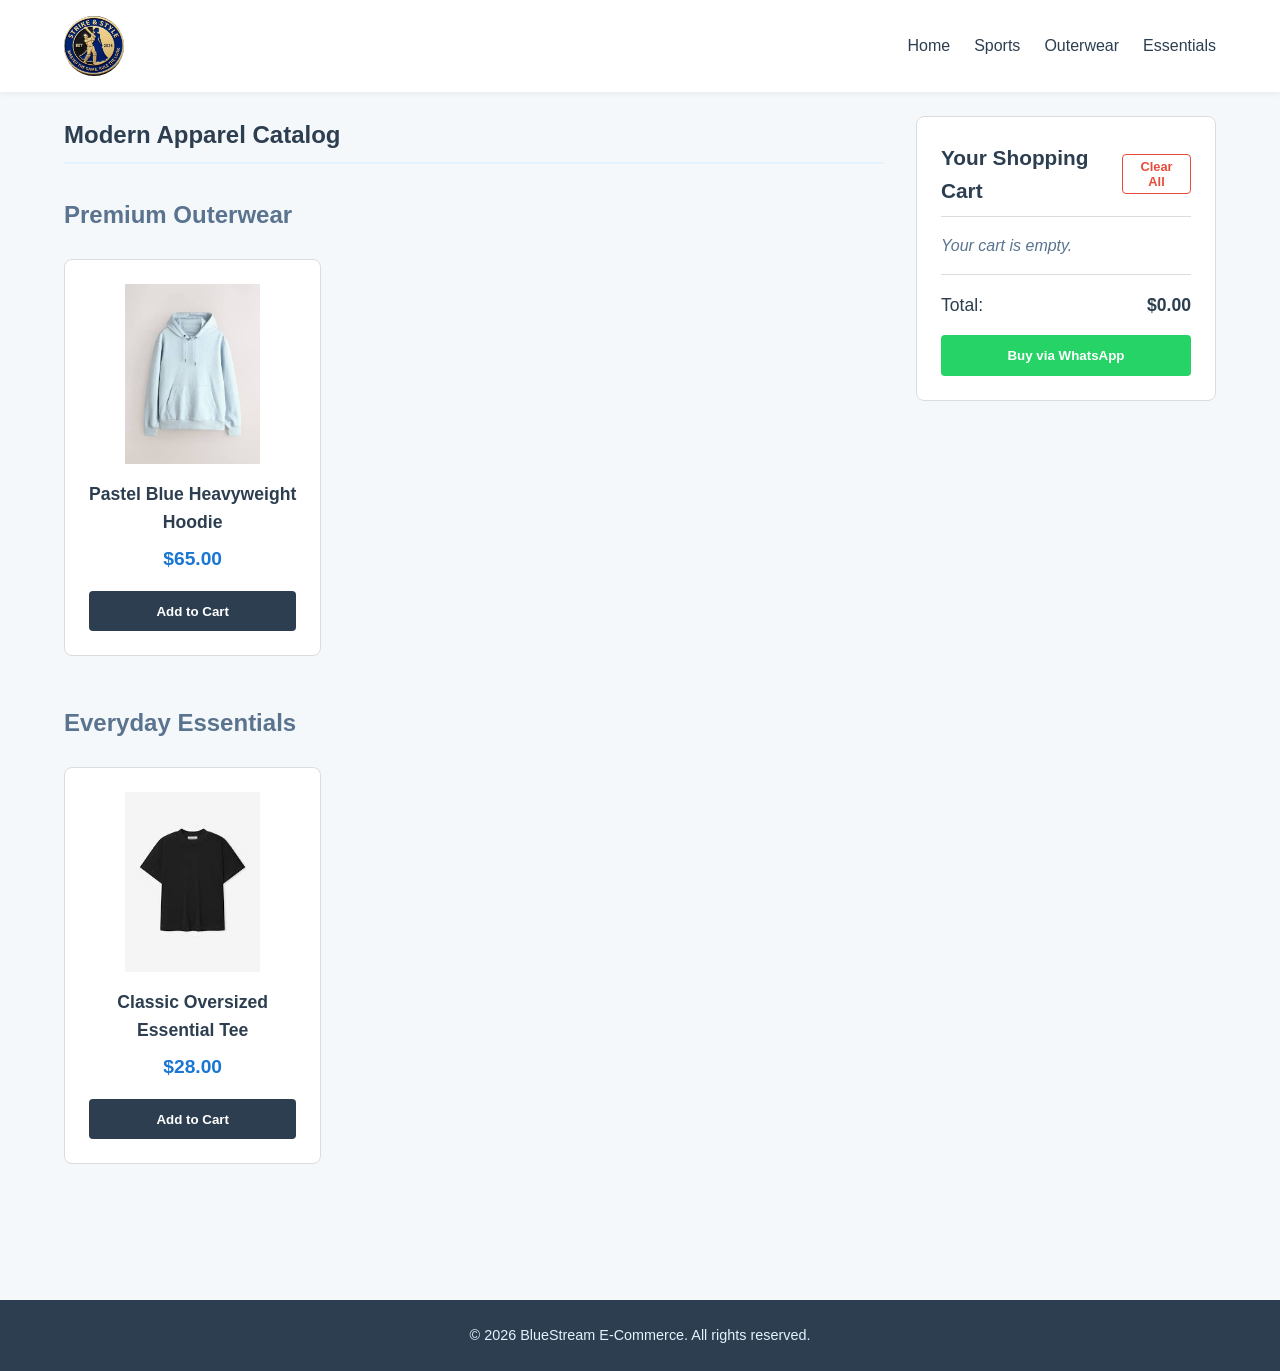
==== clothes.html @ e360ce25 "pushed pages" ====
<!DOCTYPE html>
<html lang="en">
<head>
    <meta charset="UTF-8">
    <meta name="viewport" content="width=device-width, initial-scale=1.0">
    <link rel="icon" type="image/png" href="Final_logo.jpg">
    <title>Strike & Style | Modern Apparel</title>
    <meta name="description" content="Discover premium streetwear, minimalist clothing lines, and modern everyday essentials.">
    
    <meta property="og:type" content="website">
    <meta property="og:url" content="https://yourdomain.com/clothes.html">
    <meta property="og:title" content="BlueStream | Modern Streetwear & Apparel">
    <meta property="og:description" content="Upgrade your wardrobe with clean, minimalist aesthetics. Instant checkout via WhatsApp.">
    <meta property="og:image" content="https://yourdomain.com/images/og-clothes-banner.jpg">

    <link rel="stylesheet" href="style.css">
</head>
<body>

    <header class="main-header">
        <nav class="nav-container">
            <div class="logo">
                <a href="index.html">
                    <img src="Final_logo.jpg" alt="BlueStream Logo">
                </a>
            </div>
            <ul class="nav-links">
                <li><a href="index.html">Home</a></li>
                <li><a href="sports.html">Sports</a></li>
                <li><a href="#outerwear">Outerwear</a></li>
                <li><a href="#essentials">Essentials</a></li>
            </ul>
        </nav>
    </header>

    <main class="catalog-layout">
        <aside class="cart-sidebar" id="cart-component">
    <div class="cart-header-row">
        <h2>Your Shopping Cart</h2>
        <!-- Clear Cart Button Added -->
        <button id="clear-cart-btn" class="btn-clear-all" title="Clear entire cart">Clear All</button>
    </div>
    
    <div id="cart-items-container">
        <p class="empty-cart-msg">Your cart is empty.</p>
    </div>
    
    <div class="cart-summary">
        <p>Total: <strong>$<span id="cart-total-price">0.00</span></strong></p>
        <button id="whatsapp-checkout-btn" class="btn btn-whatsapp">Buy via WhatsApp</button>
    </div>
</aside>

        <section class="products-catalog">
            <h1>Modern Apparel Catalog</h1>

            <section id="outerwear" class="catalog-section">
                <h2>Premium Outerwear</h2>
                <div class="product-grid">
                    <article class="product-card">
                        <img src="Pastel Blue Heavyweight Hoodie.jpg" alt="Minimalist Pastel Blue Hoodie">
                        <h3>Pastel Blue Heavyweight Hoodie</h3>
                        <p class="price">$65.00</p>
                        <button class="btn btn-add-cart" data-name="Pastel Blue Heavyweight Hoodie" data-price="65.00">Add to Cart</button>
                    </article>
                </div>
            </section>

            <section id="essentials" class="catalog-section">
                <h2>Everyday Essentials</h2>
                <div class="product-grid">
                    <article class="product-card">
                        <img src="Classic Oversized Essential Tee.jpg" alt="Classic White Oversized Tee">
                        <h3>Classic Oversized Essential Tee</h3>
                        <p class="price">$28.00</p>
                        <button class="btn btn-add-cart" data-name="Classic Oversized Essential Tee" data-price="28.00">Add to Cart</button>
                    </article>
                </div>
            </section>
        </section>
    </main>

    <footer>
        <p>&copy; 2026 BlueStream E-Commerce. All rights reserved.</p>
    </footer>

    <script src="app.js"></script>
</body>
</html>
---- style.css ----
/* ==========================================================================
   1. VARIABLES & DESIGN SYSTEM (Light Blue Theme)
   ========================================================================== */
:root {
    --bg-primary: #f4f8fa;
    --bg-surface: #ffffff;
    --bg-accent-light: #e3f2fd;
    --text-main: #2c3e50;
    --text-muted: #5a738e;
    --primary: #2196f3;
    --primary-dark: #1976d2;
    --secondary: #90caf9;
    --whatsapp-green: #25d366;
    --whatsapp-dark: #128c7e;
    --border-color: #dcdcdc;
    --font-stack: -apple-system, BlinkMacSystemFont, "Segoe UI", Roboto, Helvetica, Arial, sans-serif;
    --transition-speed: 0.3s;
}

/* ==========================================================================
   2. BASE STYLES & RESET
   ========================================================================== */
* {
    box-sizing: border-box;
    margin: 0;
    padding: 0;
}

html {
    scroll-behavior: smooth;
}

body {
    font-family: var(--font-stack);
    background-color: var(--bg-primary);
    color: var(--text-main);
    line-height: 1.6;
}

img {
    max-width: 100%;
    height: auto;
    display: block;
}

a {
    text-color: inherit;
    text-decoration: none;
}

/* Common Layout Container */
.container {
    width: 90%;
    max-width: 1200px;
    margin: 0 auto;
    padding: 2rem 0;
}

/* ==========================================================================
   3. NAVIGATION BAR (Logo Left, Links Right)
   ========================================================================== */
.main-header {
    background-color: var(--bg-surface);
    box-shadow: 0 2px 5px rgba(0,0,0,0.05);
    position: sticky;
    top: 0;
    z-index: 1000;
}

.nav-container {
    display: flex;
    justify-content: space-between;
    align-items: center;
    padding: 1rem 5%;
}

.logo img {
    height: 60px; /* Adjust based on actual logo asset scale */
    width: auto;
    border-radius: 50%;
}

.nav-links {
    display: flex;
    list-style: none;
    gap: 1.5rem;
}

.nav-links a {
    color: var(--text-main);
    font-weight: 500;
    transition: color var(--transition-speed);
}

.nav-links a:hover {
    color: var(--primary);
}

/* ==========================================================================
   4. HOME PAGE SECTIONS
   ========================================================================== */
/* Hero Banner */
.hero-section {
    background: linear-gradient(135deg, var(--bg-accent-light) 0%, #ffffff 100%);
    padding: 4rem 5%;
    text-align: center;
}

.hero-content h1 {
    font-size: 2.5rem;
    color: var(--primary-dark);
    margin-bottom: 1rem;
}

.hero-content p {
    font-size: 1.1rem;
    color: var(--text-muted);
    margin-bottom: 2rem;
    max-width: 600px;
    margin-inline: auto;
}

/* Buttons */
/* ==========================================================================
   Hero CTA Cards Addition
   ========================================================================== */
.cta-buttons {
    display: flex;
    flex-direction: column;
    gap: 2rem;
    align-items: center;
    justify-content: center;
    margin-top: 2.5rem;
}

.cta-card {
    background: var(--bg-surface, #ffffff);
    border: 1px solid var(--border-color, #dcdcdc);
    border-radius: 8px;
    padding: 1rem;
    box-shadow: 0 4px 6px rgba(0, 0, 0, 0.02);
    display: flex;
    flex-direction: column;
    align-items: center;
    gap: 1rem;
    width: 100%;
    max-width: 280px;
    transition: transform var(--transition-speed, 0.3s);
}

.cta-card:hover {
    transform: translateY(-4px);
}

.cta-image {
    width: 100%;
    height: 180px;
    object-fit: cover;
    border-radius: 6px;
}

/* Override previous inline block width constraints if present */
.cta-card .btn {
    width: 100%;
    max-width: none;
    margin: 0;
}

/* Tablet & Desktop Layout Adjustment */
@media (min-width: 600px) {
    .cta-buttons {
        flex-direction: row;
        gap: 2rem;
    }
}

.btn {
    display: inline-block;
    padding: 0.8rem 1.8rem;
    border-radius: 4px;
    font-weight: 600;
    cursor: pointer;
    border: none;
    transition: background-color var(--transition-speed), transform 0.1s;
    text-align: center;
    width: 100%;
    max-width: 250px;
}

.btn-primary {
    background-color: var(--primary);
    color: white;
}

.btn-primary:hover {
    background-color: var(--primary-dark);
}

.btn-secondary {
    background-color: var(--bg-surface);
    color: var(--primary);
    border: 2px solid var(--primary);
}

.btn-secondary:hover {
    background-color: var(--bg-accent-light);
}

/* About Sections */
.about-section {
    padding: 3rem 5%;
    text-align: center;
}

.developer-bg {
    background-color: var(--bg-surface);
}

.about-section h2 {
    color: var(--text-main);
    margin-bottom: 1rem;
}

/* ==========================================================================
   5. CATALOG & SHOPPING LAYOUT (Mobile-First)
   ========================================================================== */
/* ==========================================================================
   Cart Management Controls Extension (Isolated Additions)
   ========================================================================== */

/* Positions the header title and Clear All button side-by-side */
.cart-header-row {
    display: flex;
    justify-content: space-between;
    align-items: center;
    border-bottom: 1px solid var(--border-color, #dcdcdc);
    padding-bottom: 0.5rem;
    margin-bottom: 1rem;
}

/* Overrides sidebar default h2 padding constraints since we have a row box now */
.cart-header-row h2 {
    font-size: 1.3rem;
    margin-bottom: 0 !important;
    border-bottom: none !important;
    padding-bottom: 0 !important;
}

/* Style for the Clear All button */
.btn-clear-all {
    background: transparent;
    color: #e74c3c; /* Professional warning red */
    border: 1px solid #e74c3c;
    padding: 0.25rem 0.6rem;
    font-size: 0.8rem;
    font-weight: 600;
    border-radius: 4px;
    cursor: pointer;
    transition: background-color 0.2s, color 0.2s;
}

.btn-clear-all:hover {
    background-color: #e74c3c;
    color: #ffffff;
}

/* Style for the individual item remove button */
.btn-remove-item {
    background: transparent;
    border: none;
    color: var(--text-muted, #7f8c8d);
    font-size: 1.2rem;
    line-height: 1;
    cursor: pointer;
    padding: 0 0.4rem;
    font-weight: bold;
    transition: color 0.2s, transform 0.1s;
}

.btn-remove-item:hover {
    color: #c0392b;
    transform: scale(1.15);
}
   .catalog-layout {
    display: flex;
    flex-direction: column; /* Stack Cart and Products vertically on small screens */
    padding: 1.5rem 5%;
    gap: 2rem;
}

.products-catalog h1 {
    margin-bottom: 2rem;
    border-bottom: 2px solid var(--bg-accent-light);
    padding-bottom: 0.5rem;
}

.catalog-section {
    margin-bottom: 3rem;
}

.catalog-section h2 {
    margin-bottom: 1.5rem;
    color: var(--text-muted);
}

/* Product Responsive Grid */
.product-grid {
    display: grid;
    grid-template-columns: 1fr; /* 1 Column on mobile mobile */
    gap: 1.5rem;
}

.product-card {
    background-color: var(--bg-surface);
    border: 1px solid var(--border-color);
    border-radius: 8px;
    padding: 1.5rem;
    text-align: center;
    display: flex;
    flex-direction: column;
    justify-content: space-between;
    align-items: center;
}

.product-card img {
    height: 180px;
    object-fit: contain;
    margin-bottom: 1rem;
}

.product-card h3 {
    font-size: 1.1rem;
    margin-bottom: 0.5rem;
}

.product-card .price {
    font-weight: bold;
    color: var(--primary-dark);
    font-size: 1.2rem;
    margin-bottom: 1rem;
}

.btn-add-cart {
    background-color: var(--text-main);
    color: white;
    width: 100%;
}

.btn-add-cart:hover {
    background-color: #1a252f;
}

/* ==========================================================================
   6. LIVE SHOPPING CART WIDGET COMPONENT
   ========================================================================== */
.cart-sidebar {
    background-color: var(--bg-surface);
    border: 1px solid var(--border-color);
    border-radius: 8px;
    padding: 1.5rem;
    height: fit-content;
}

.cart-sidebar h2 {
    font-size: 1.3rem;
    margin-bottom: 1rem;
    border-bottom: 1px solid var(--border-color);
    padding-bottom: 0.5rem;
}

#cart-items-container {
    max-height: 250px;
    overflow-y: auto;
    margin-bottom: 1rem;
}

.empty-cart-msg {
    color: var(--text-muted);
    font-style: italic;
}

/* Added dynamically via JS later */
.cart-item {
    display: flex;
    justify-content: space-between;
    align-items: center;
    padding: 0.5rem 0;
    border-bottom: 1px dashed var(--border-color);
    font-size: 0.95rem;
}

.cart-summary {
    padding-top: 1rem;
    border-top: 1px solid var(--border-color);
}

.cart-summary p {
    display: flex;
    justify-content: space-between;
    font-size: 1.1rem;
    margin-bottom: 1rem;
}

.btn-whatsapp {
    background-color: var(--whatsapp-green);
    color: white;
    width: 100%;
    max-width: none;
}

.btn-whatsapp:hover {
    background-color: var(--whatsapp-dark);
}

/* ==========================================================================
   7. FOOTER
   ========================================================================== */
footer {
    background-color: var(--text-main);
    color: var(--bg-accent-light);
    text-align: center;
    padding: 1.5rem 0;
    margin-top: 4rem;
    font-size: 0.9rem;
}

/* ==========================================================================
   8. MEDIA QUERIES (Responsive Scaling)
   ========================================================================== */

/* Tablet Optimization (min-width: 600px) */
@media (min-width: 600px) {
    .hero-content h1 {
        font-size: 3rem;
    }
    
    .cta-buttons {
        flex-direction: row;
        justify-content: center;
    }
    
    .product-grid {
        grid-template-columns: repeat(2, 1fr); /* 2 items per row */
    }
}

/* Desktop Optimization (min-width: 992px) */
@media (min-width: 992px) {
    .catalog-layout {
        flex-direction: row-reverse; /* Places Cart on the right, Products on left */
        align-items: flex-start;
    }

    .cart-sidebar {
        width: 300px;
        position: sticky;
        top: 90px; /* Keeps the cart locked in place during scrolling */
    }

    .products-catalog {
        flex: 1;
    }

    .product-grid {
        grid-template-columns: repeat(3, 1fr); /* 3 items per row */
    }
}
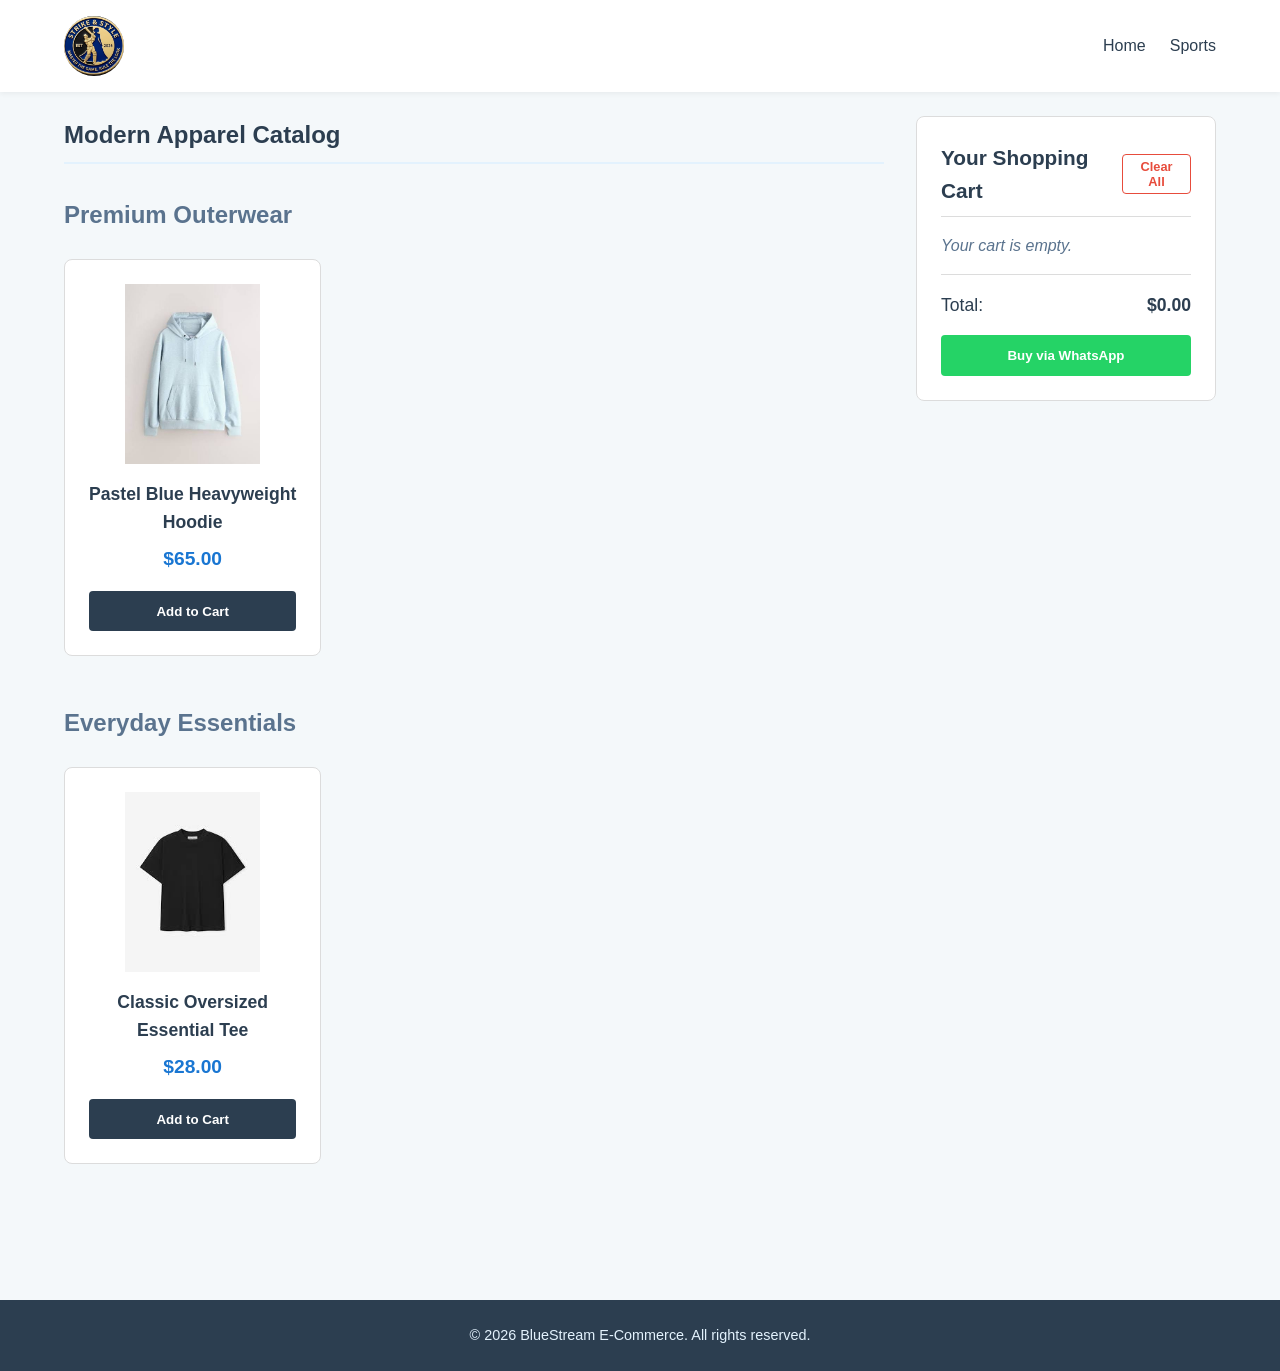
==== commit ec43b3f4: "Nav Bar changes" ====
--- a/clothes.html
+++ b/clothes.html
@@ -27,8 +27,6 @@
             <ul class="nav-links">
                 <li><a href="index.html">Home</a></li>
                 <li><a href="sports.html">Sports</a></li>
-                <li><a href="#outerwear">Outerwear</a></li>
-                <li><a href="#essentials">Essentials</a></li>
             </ul>
         </nav>
     </header>
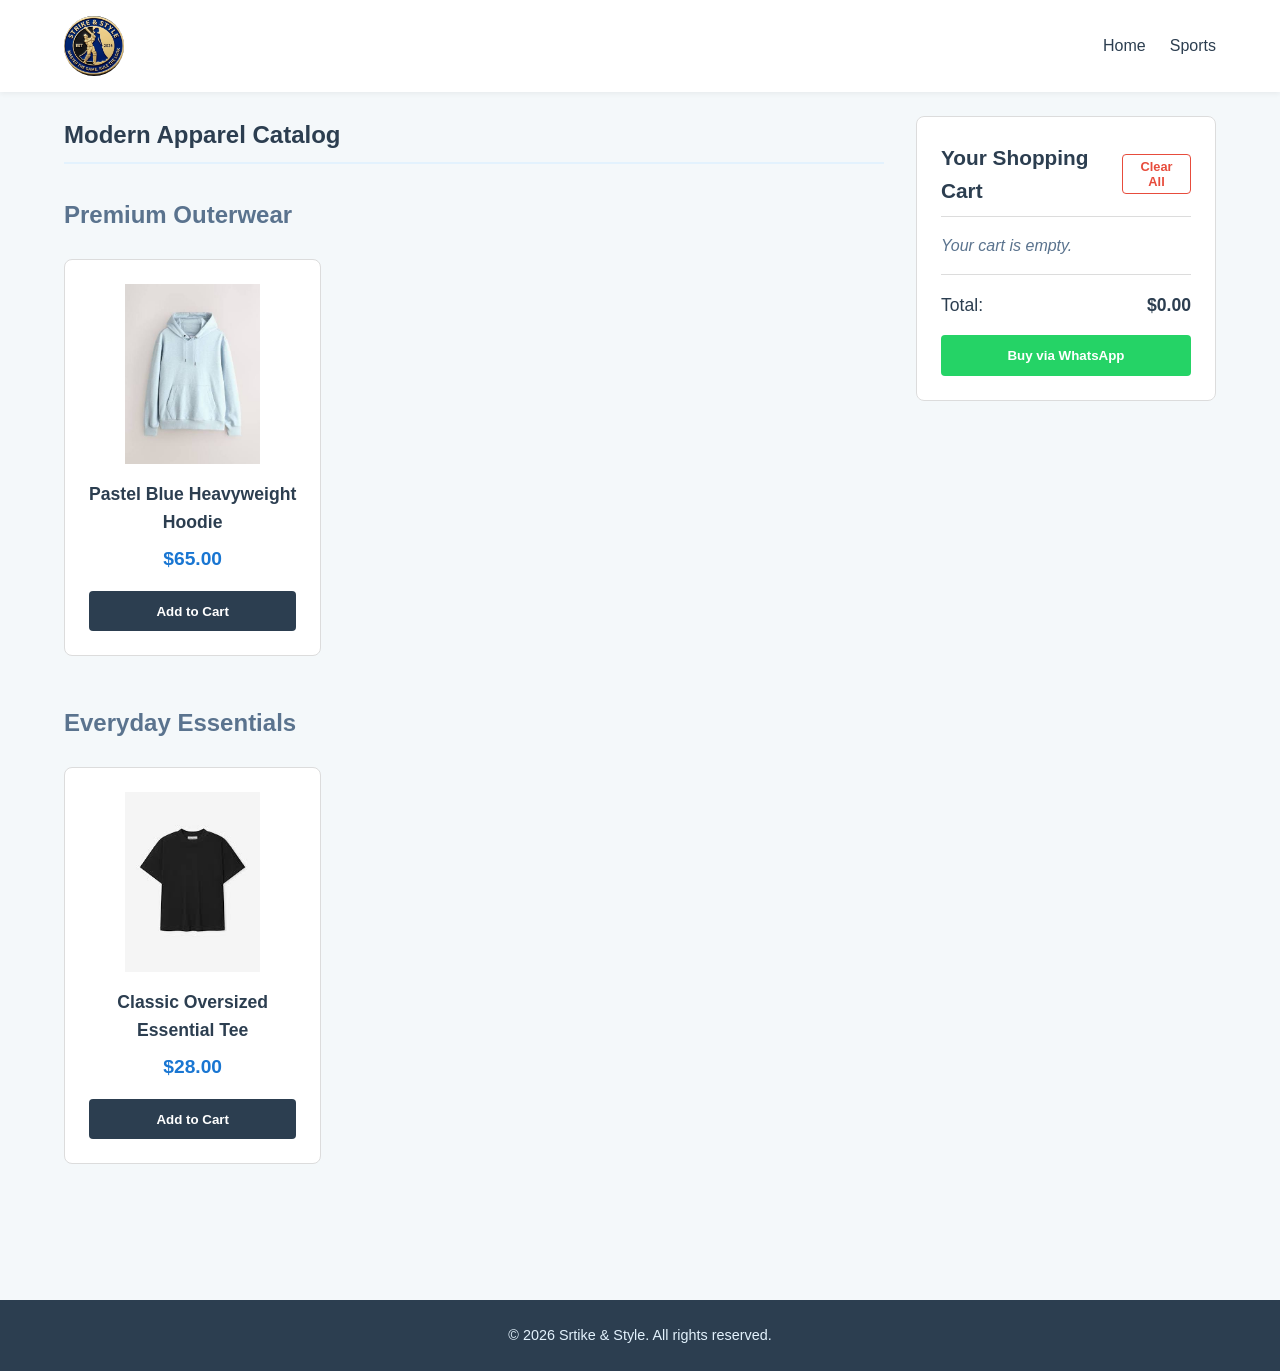
==== commit 187c13b8: "New Products Uploaded" ====
--- a/clothes.html
+++ b/clothes.html
@@ -79,7 +79,7 @@
     </main>
 
     <footer>
-        <p>&copy; 2026 BlueStream E-Commerce. All rights reserved.</p>
+        <p>&copy; 2026 Srtike & Style. All rights reserved.</p>
     </footer>
 
     <script src="app.js"></script>
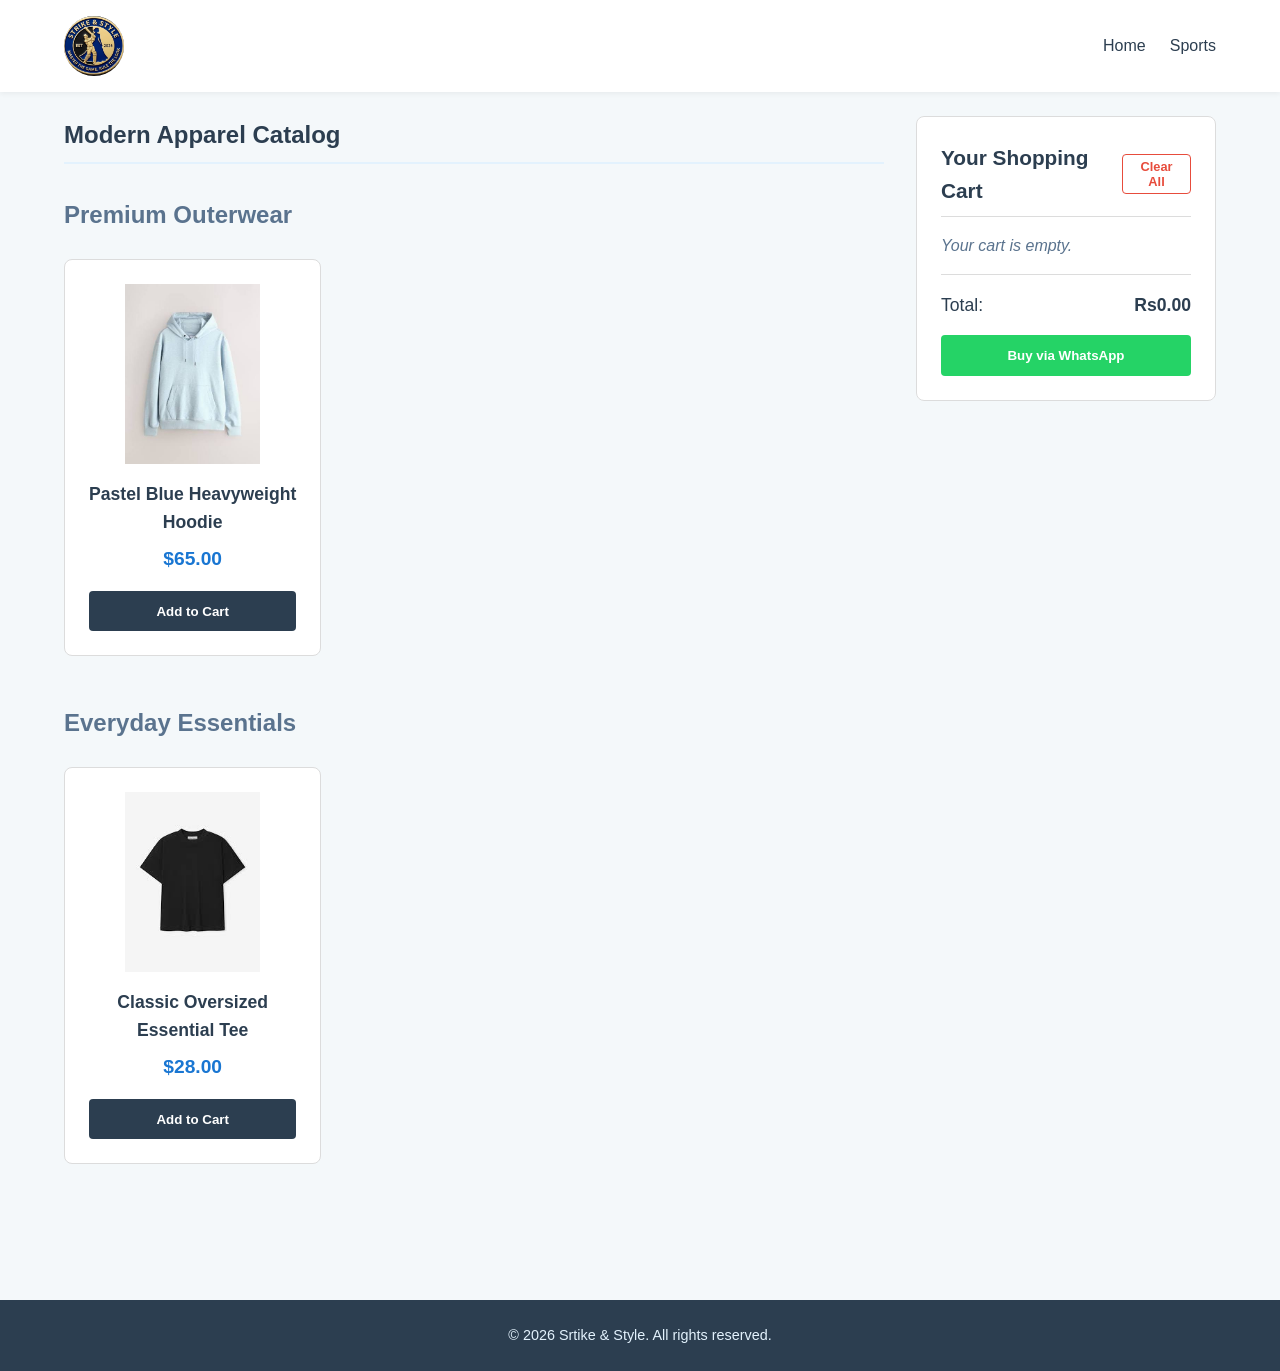
==== commit 5b74590c: "Update clothes.html" ====
--- a/clothes.html
+++ b/clothes.html
@@ -44,7 +44,7 @@
     </div>
     
     <div class="cart-summary">
-        <p>Total: <strong>$<span id="cart-total-price">0.00</span></strong></p>
+        <p>Total: <strong>Rs<span id="cart-total-price">0.00</span></strong></p>
         <button id="whatsapp-checkout-btn" class="btn btn-whatsapp">Buy via WhatsApp</button>
     </div>
 </aside>
@@ -84,4 +84,4 @@
 
     <script src="app.js"></script>
 </body>
-</html>+</html>
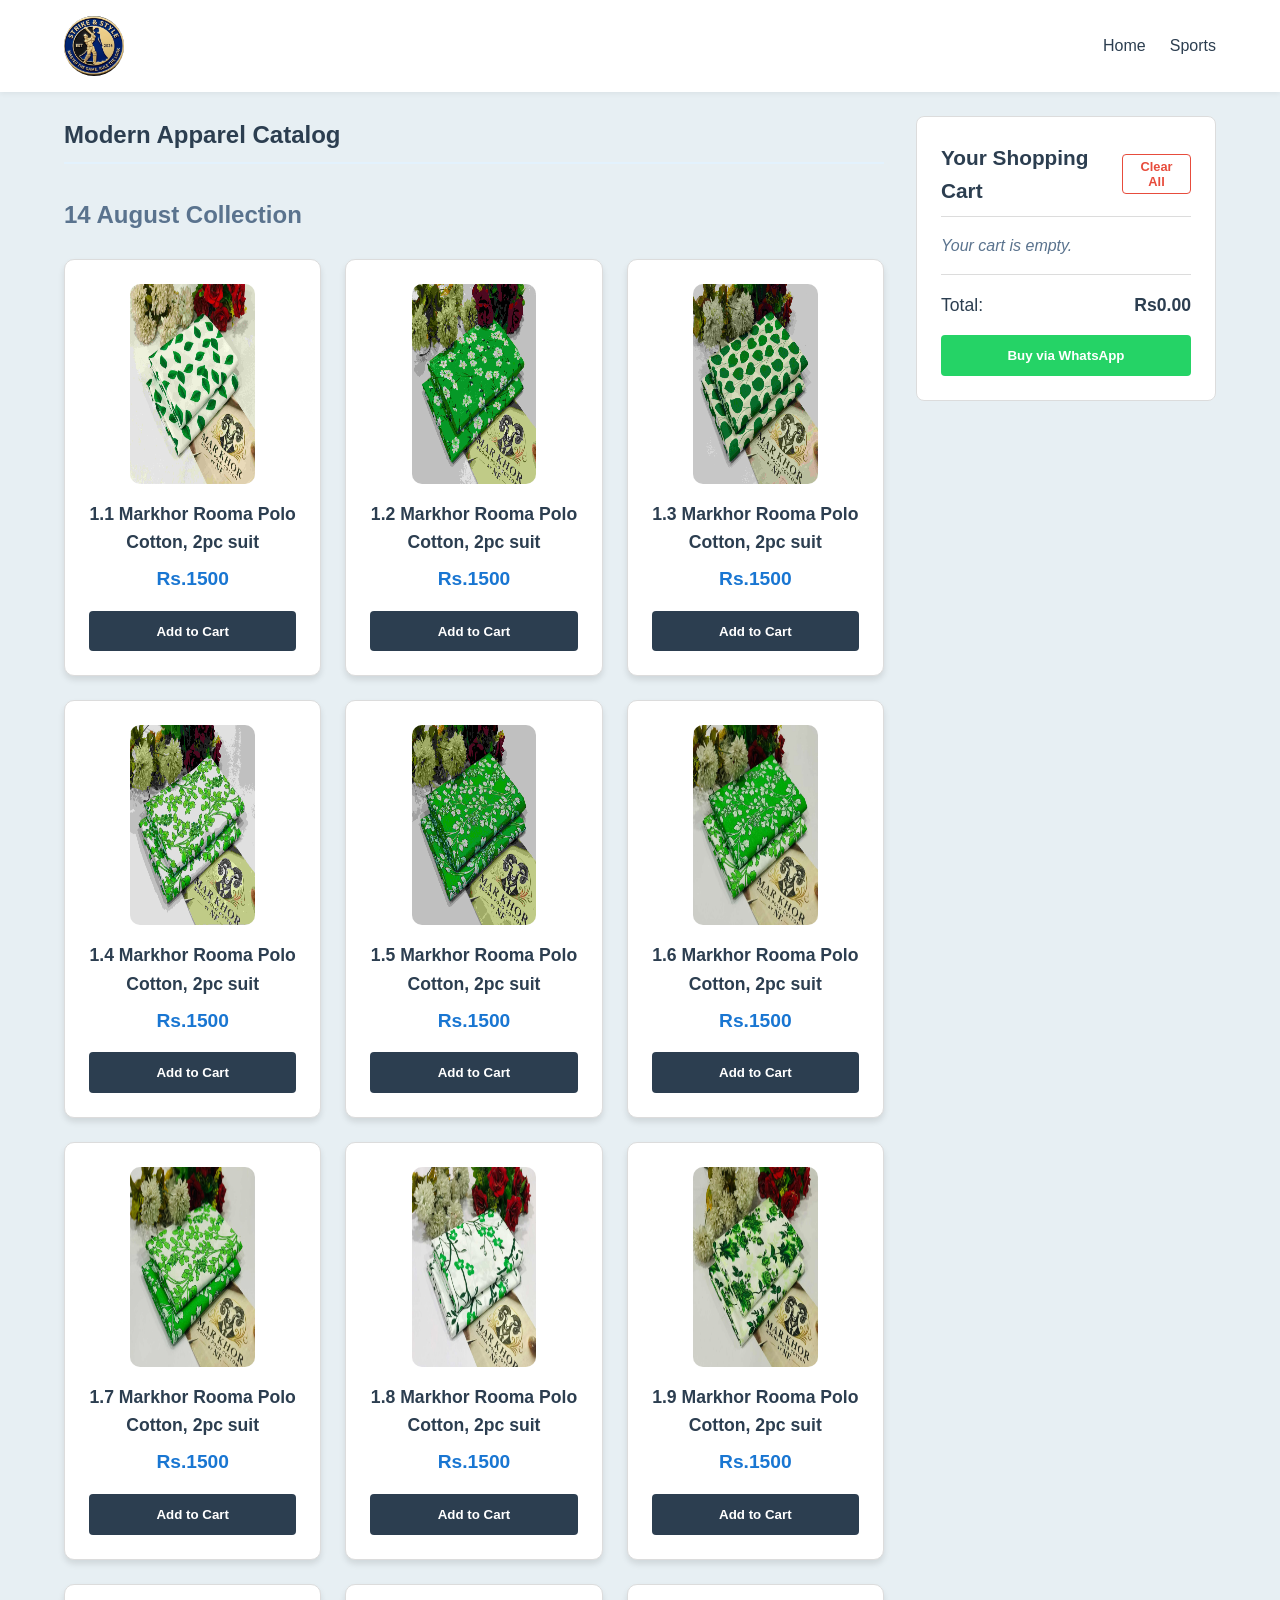
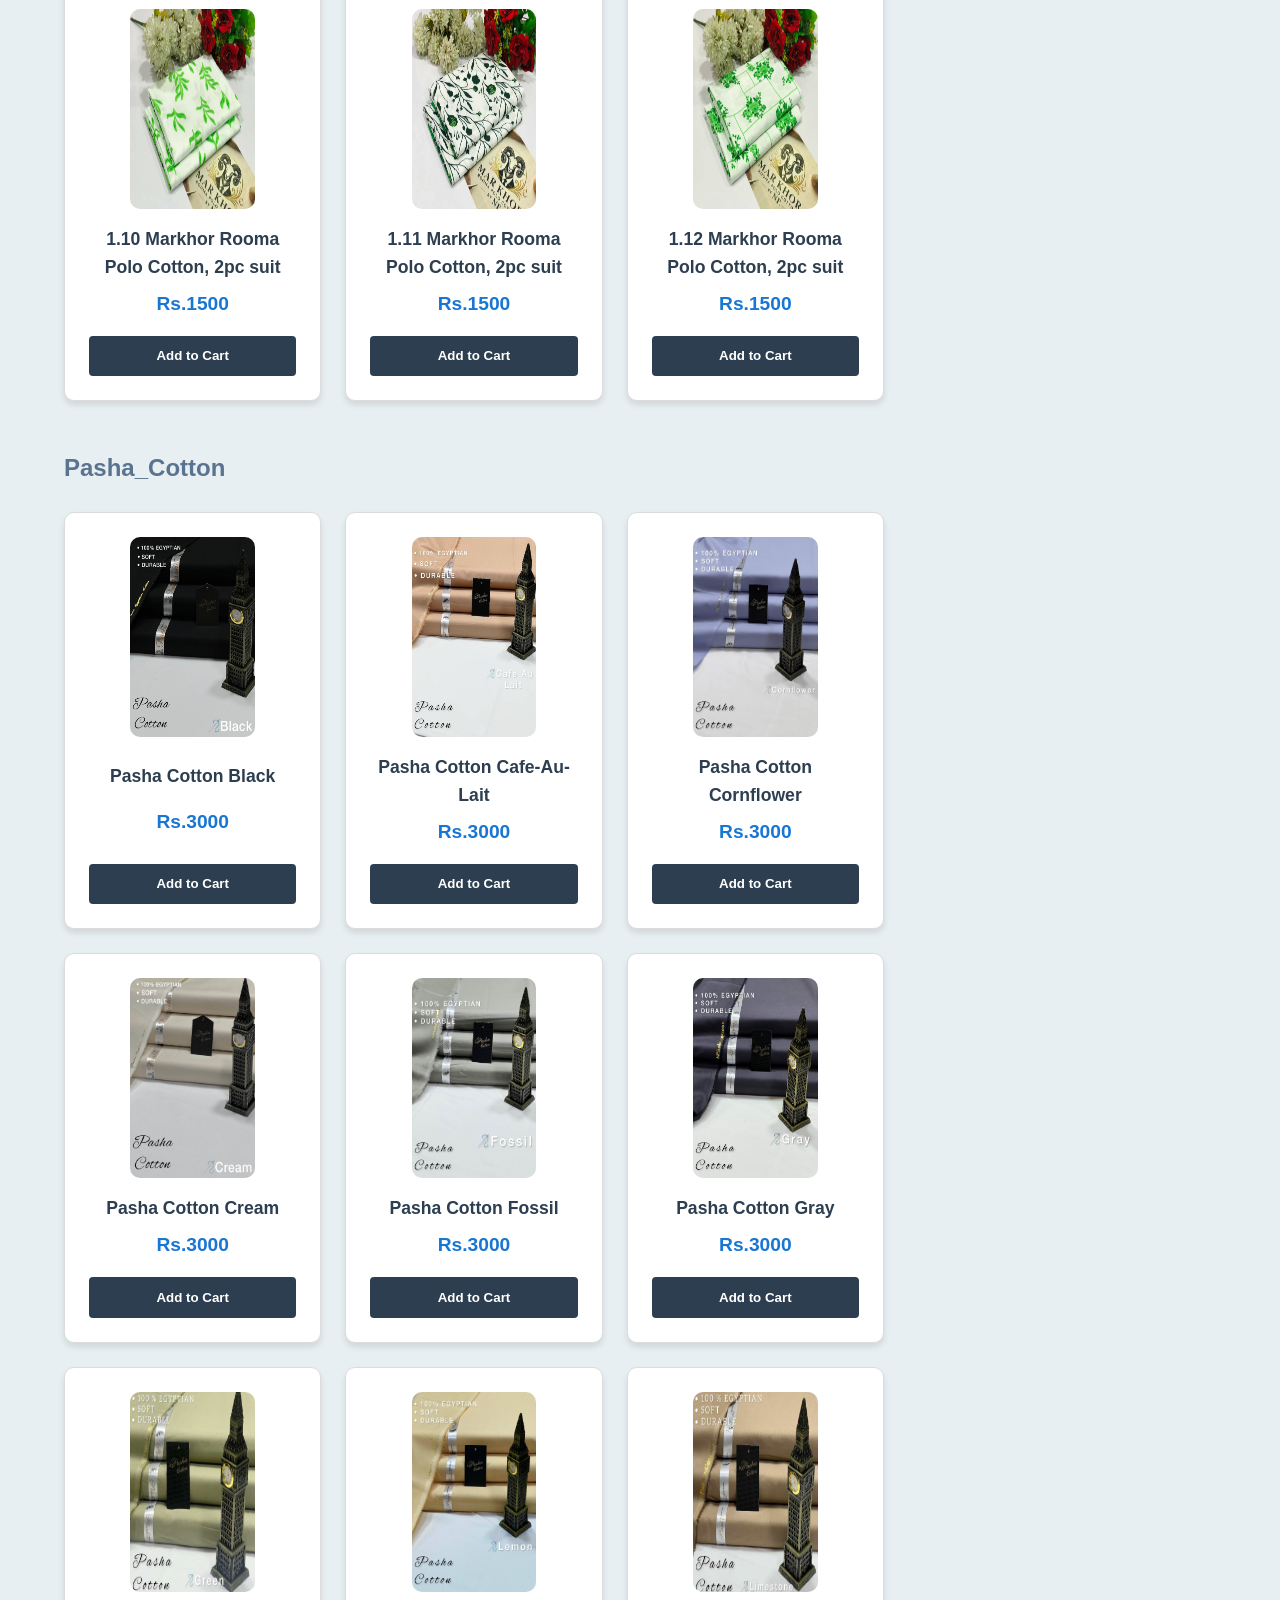
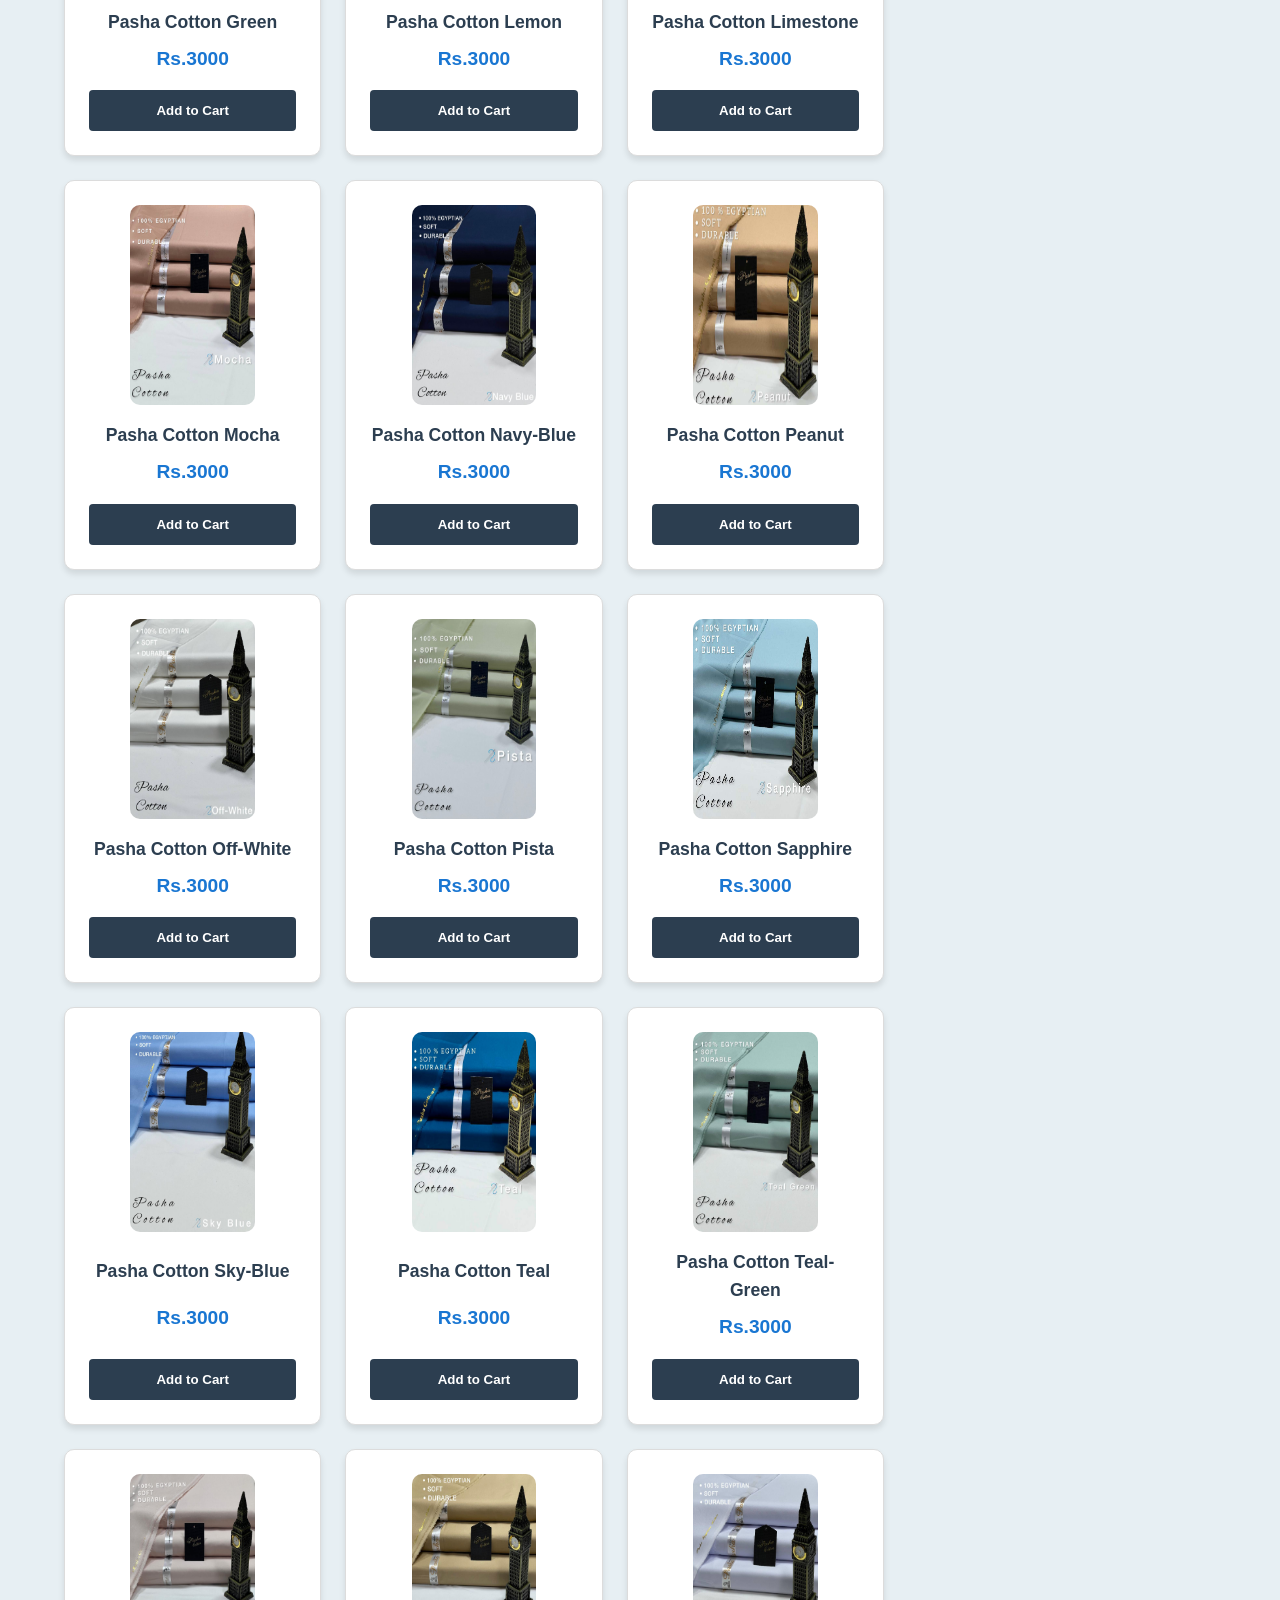
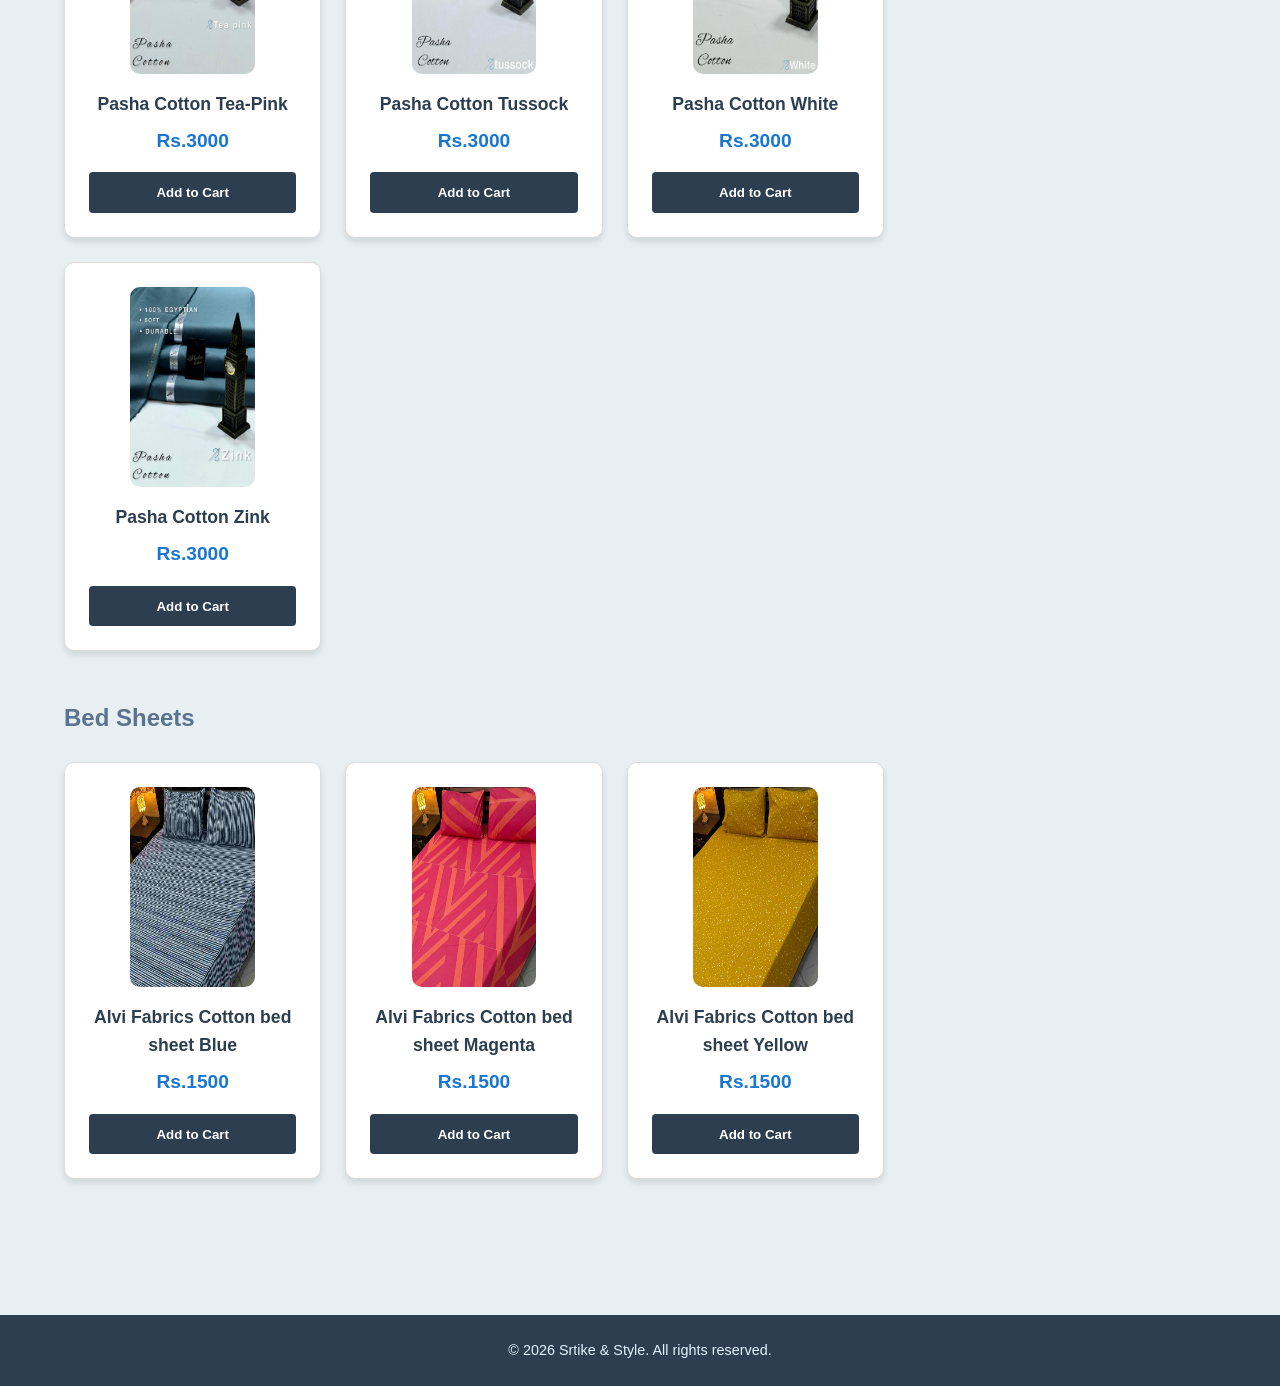
==== commit d5738859: "new products uploaded" ====
--- a/clothes.html
+++ b/clothes.html
@@ -52,26 +52,241 @@
         <section class="products-catalog">
             <h1>Modern Apparel Catalog</h1>
 
-            <section id="outerwear" class="catalog-section">
-                <h2>Premium Outerwear</h2>
+            <section id="14_August" class="catalog-section">
+                <h2>14 August Collection </h2>
                 <div class="product-grid">
                     <article class="product-card">
-                        <img src="Pastel Blue Heavyweight Hoodie.jpg" alt="Minimalist Pastel Blue Hoodie">
-                        <h3>Pastel Blue Heavyweight Hoodie</h3>
-                        <p class="price">$65.00</p>
-                        <button class="btn btn-add-cart" data-name="Pastel Blue Heavyweight Hoodie" data-price="65.00">Add to Cart</button>
+                        <img src="1.1 Markhor_Rooma_polo Cotton.jpg" alt="1.1 Markhor Rooma Polo Cotton">
+                        <h3>1.1 Markhor Rooma Polo Cotton, 2pc suit</h3>
+                        <p class="price">Rs.1500</p>
+                        <button class="btn btn-add-cart" data-name="1.1 Markhor Rooma Polo Cotton" data-price="1500">Add to Cart</button>
+                    </article>
+                     <article class="product-card">
+                        <img src="1.2 Markhor_Rooma_polo Cotton.jpg" alt="1.2 Markhor Rooma Polo Cotton">
+                        <h3>1.2 Markhor Rooma Polo Cotton, 2pc suit</h3>
+                        <p class="price">Rs.1500</p>
+                        <button class="btn btn-add-cart" data-name="1.2 Markhor Rooma Polo Cotton" data-price="1500">Add to Cart</button>
+                    </article>
+                    <article class="product-card">
+                        <img src="1.3 Markhor_Rooma_polo Cotton.jpg" alt="1.3 Markhor Rooma Polo Cotton">
+                        <h3>1.3 Markhor Rooma Polo Cotton, 2pc suit</h3>
+                        <p class="price">Rs.1500</p>
+                        <button class="btn btn-add-cart" data-name="1.3 Markhor Rooma Polo Cotton" data-price="1500">Add to Cart</button>
+                    </article>
+                    <article class="product-card">
+                        <img src="1.4 Markhor_Rooma_polo Cotton.jpg" alt="1.4 Markhor Rooma Polo Cotton">
+                        <h3>1.4 Markhor Rooma Polo Cotton, 2pc suit</h3>
+                        <p class="price">Rs.1500</p>
+                        <button class="btn btn-add-cart" data-name="1.4 Markhor Rooma Polo Cotton" data-price="1500">Add to Cart</button>
+                    </article>
+                    <article class="product-card">
+                        <img src="1.5 Markhor_Rooma_polo Cotton.jpg" alt="1.5 Markhor Rooma Polo Cotton">
+                        <h3>1.5 Markhor Rooma Polo Cotton, 2pc suit</h3>
+                        <p class="price">Rs.1500</p>
+                        <button class="btn btn-add-cart" data-name="1.5 Markhor Rooma Polo Cotton" data-price="1500">Add to Cart</button>
+                    </article>
+                    <article class="product-card">
+                        <img src="1.6 Markhor_Rooma_polo Cotton.jpg" alt="1.6 Markhor Rooma Polo Cotton">
+                        <h3>1.6 Markhor Rooma Polo Cotton, 2pc suit</h3>
+                        <p class="price">Rs.1500</p>
+                        <button class="btn btn-add-cart" data-name="1.6 Markhor Rooma Polo Cotton" data-price="1500">Add to Cart</button>
+                    </article>
+                    <article class="product-card">
+                        <img src="1.7 Markhor_Rooma_polo Cotton.jpg" alt="1.7 Markhor Rooma Polo Cotton">
+                        <h3>1.7 Markhor Rooma Polo Cotton, 2pc suit</h3>
+                        <p class="price">Rs.1500</p>
+                        <button class="btn btn-add-cart" data-name="1.7 Markhor Rooma Polo Cotton" data-price="1500">Add to Cart</button>
+                    </article>
+                    <article class="product-card">
+                        <img src="1.8 Markhor_Rooma_polo Cotton.jpg" alt="1.8 Markhor Rooma Polo Cotton">
+                        <h3>1.8 Markhor Rooma Polo Cotton, 2pc suit</h3>
+                        <p class="price">Rs.1500</p>
+                        <button class="btn btn-add-cart" data-name="1.8 Markhor Rooma Polo Cotton" data-price="1500">Add to Cart</button>
+                    </article>
+                    <article class="product-card">
+                        <img src="1.9 Markhor_Rooma_polo Cotton.jpg" alt="1.9 Markhor Rooma Polo Cotton">
+                        <h3>1.9 Markhor Rooma Polo Cotton, 2pc suit</h3>
+                        <p class="price">Rs.1500</p>
+                        <button class="btn btn-add-cart" data-name="1.9 Markhor Rooma Polo Cotton" data-price="1500">Add to Cart</button>
+                    </article>
+                    <article class="product-card">
+                        <img src="1.10 Markhor_Rooma_polo Cotton.jpg" alt="1.10 Markhor Rooma Polo Cotton">
+                        <h3>1.10 Markhor Rooma Polo Cotton, 2pc suit</h3>
+                        <p class="price">Rs.1500</p>
+                        <button class="btn btn-add-cart" data-name="1.10 Markhor Rooma Polo Cotton" data-price="1500">Add to Cart</button>
+                    </article>
+                    <article class="product-card">
+                        <img src="1.11 Markhor_Rooma_polo Cotton.jpg" alt="1.11 Markhor Rooma Polo Cotton">
+                        <h3>1.11 Markhor Rooma Polo Cotton, 2pc suit</h3>
+                        <p class="price">Rs.1500</p>
+                        <button class="btn btn-add-cart" data-name="1.11 Markhor Rooma Polo Cotton" data-price="1500">Add to Cart</button>
+                    </article>
+                    <article class="product-card">
+                        <img src="1.12 Markhor_Rooma_polo Cotton.jpg" alt="1.12 Markhor Rooma Polo Cotton">
+                        <h3>1.12 Markhor Rooma Polo Cotton, 2pc suit</h3>
+                        <p class="price">Rs.1500</p>
+                        <button class="btn btn-add-cart" data-name="1.12 Markhor Rooma Polo Cotton" data-price="1500">Add to Cart</button>
                     </article>
                 </div>
             </section>
 
-            <section id="essentials" class="catalog-section">
-                <h2>Everyday Essentials</h2>
+            <section id="Pasha_Cotton" class="catalog-section">
+                <h2>Pasha_Cotton</h2>
                 <div class="product-grid">
                     <article class="product-card">
-                        <img src="Classic Oversized Essential Tee.jpg" alt="Classic White Oversized Tee">
-                        <h3>Classic Oversized Essential Tee</h3>
-                        <p class="price">$28.00</p>
-                        <button class="btn btn-add-cart" data-name="Classic Oversized Essential Tee" data-price="28.00">Add to Cart</button>
+                        <img src="1 Pasha_Cotton_Black.jpg" alt="Pasha Cotton Black">
+                        <h3>Pasha Cotton Black</h3>
+                        <p class="price">Rs.3000</p>
+                        <button class="btn btn-add-cart" data-name="Pasha Cotton Black" data-price="3000">Add to Cart</button>
+                    </article>
+                    <article class="product-card">
+                        <img src="2 Pasha_Cotton_Cafe-Au-Lait.jpg" alt="Pasha Cotton Cafe-Au-Lait">
+                        <h3>Pasha Cotton Cafe-Au-Lait</h3>
+                        <p class="price">Rs.3000</p>
+                        <button class="btn btn-add-cart" data-name="Pasha Cotton Cafe-Au-Lait" data-price="3000">Add to Cart</button>
+                    </article>
+                    <article class="product-card">
+                        <img src="3 Pasha_Cotton_Cornflower.jpg" alt="Pasha Cotton Cornflower">
+                        <h3>Pasha Cotton Cornflower</h3>
+                        <p class="price">Rs.3000</p>
+                        <button class="btn btn-add-cart" data-name="Pasha Cotton Cornflower" data-price="3000">Add to Cart</button>
+                    </article>
+                    <article class="product-card">
+                        <img src="4 Pasha_Cotton_Cream.jpg" alt="Pasha Cotton Cream">
+                        <h3>Pasha Cotton Cream</h3>
+                        <p class="price">Rs.3000</p>
+                        <button class="btn btn-add-cart" data-name="Pasha Cotton Cream" data-price="3000">Add to Cart</button>
+                    </article>
+                    <article class="product-card">
+                        <img src="5 Pasha_Cotton_Fossil.jpg" alt="Pasha Cotton Fossil">
+                        <h3>Pasha Cotton Fossil</h3>
+                        <p class="price">Rs.3000</p>
+                        <button class="btn btn-add-cart" data-name="Pasha Cotton Fossil" data-price="3000">Add to Cart</button>
+                    </article>
+                    <article class="product-card">
+                        <img src="6 Pasha_Cotton_Gray.jpg" alt="Pasha Cotton Gray">
+                        <h3>Pasha Cotton Gray</h3>
+                        <p class="price">Rs.3000</p>
+                        <button class="btn btn-add-cart" data-name="Pasha Cotton Gray" data-price="3000">Add to Cart</button>
+                    </article>
+                    <article class="product-card">
+                        <img src="7 Pasha_Cotton_Green.jpg" alt="Pasha Cotton Green">
+                        <h3>Pasha Cotton Green</h3>
+                        <p class="price">Rs.3000</p>
+                        <button class="btn btn-add-cart" data-name="Pasha Cotton Green" data-price="3000">Add to Cart</button>
+                    </article>
+                    <article class="product-card">
+                        <img src="8 Pasha_Cotton_Lemon.jpg" alt="Pasha Cotton Lemon">
+                        <h3>Pasha Cotton Lemon</h3>
+                        <p class="price">Rs.3000</p>
+                        <button class="btn btn-add-cart" data-name="Pasha Cotton Lemon" data-price="3000">Add to Cart</button>
+                    </article>
+                    <article class="product-card">
+                        <img src="9 Pasha_Cotton_Limestone.jpg" alt="Pasha Cotton Limestone">
+                        <h3>Pasha Cotton Limestone</h3>
+                        <p class="price">Rs.3000</p>
+                        <button class="btn btn-add-cart" data-name="Pasha Cotton Limestone" data-price="3000">Add to Cart</button>
+                    </article>
+                    <article class="product-card">
+                        <img src="10 Pasha_Cotton_Mocha.jpg" alt="Pasha Cotton Mocha">
+                        <h3>Pasha Cotton Mocha</h3>
+                        <p class="price">Rs.3000</p>
+                        <button class="btn btn-add-cart" data-name="Pasha Cotton Mocha" data-price="3000">Add to Cart</button>
+                    </article>
+                    <article class="product-card">
+                        <img src="11 Pasha_Cotton_Navy-Blue.jpg" alt="Pasha Cotton Navy-Blue">
+                        <h3>Pasha Cotton Navy-Blue</h3>
+                        <p class="price">Rs.3000</p>
+                        <button class="btn btn-add-cart" data-name="Pasha Cotton Navy-Blue" data-price="3000">Add to Cart</button>
+                    </article>
+                    <article class="product-card">
+                        <img src="12 Pasha_Cotton_Peanut.jpg" alt="Pasha Cotton Peanut">
+                        <h3>Pasha Cotton Peanut</h3>
+                        <p class="price">Rs.3000</p>
+                        <button class="btn btn-add-cart" data-name="Pasha Cotton Peanut" data-price="3000">Add to Cart</button>
+                    </article>
+                    <article class="product-card">
+                        <img src="13 Pasha_Cotton_Off-White.jpg" alt="Pasha Cotton Off-White">
+                        <h3>Pasha Cotton Off-White</h3>
+                        <p class="price">Rs.3000</p>
+                        <button class="btn btn-add-cart" data-name="Pasha Cotton Off-White" data-price="3000">Add to Cart</button>
+                    </article>
+                    <article class="product-card">
+                        <img src="14 Pasha_Cotton_Pista.jpg" alt="Pasha Cotton Pista">
+                        <h3>Pasha Cotton Pista</h3>
+                        <p class="price">Rs.3000</p>
+                        <button class="btn btn-add-cart" data-name="Pasha Cotton Pista" data-price="3000">Add to Cart</button>
+                    </article>
+                    <article class="product-card">
+                        <img src="15 Pasha_Cotton_Sapphire.jpg" alt="Pasha Cotton Sapphire">
+                        <h3>Pasha Cotton Sapphire</h3>
+                        <p class="price">Rs.3000</p>
+                        <button class="btn btn-add-cart" data-name="Pasha Cotton Sapphire" data-price="3000">Add to Cart</button>
+                    </article>
+                    <article class="product-card">
+                        <img src="16 Pasha_Cotton_Sky-Blue.jpg" alt="Pasha Cotton Sky-Blue">
+                        <h3>Pasha Cotton Sky-Blue</h3>
+                        <p class="price">Rs.3000</p>
+                        <button class="btn btn-add-cart" data-name="Pasha Cotton Sky-Blue" data-price="3000">Add to Cart</button>
+                    </article>
+                    <article class="product-card">
+                        <img src="17 Pasha_Cotton_Teal.jpg" alt="Pasha Cotton Teal">
+                        <h3>Pasha Cotton Teal</h3>
+                        <p class="price">Rs.3000</p>
+                        <button class="btn btn-add-cart" data-name="Pasha Cotton Teal" data-price="3000">Add to Cart</button>
+                    </article>
+                    <article class="product-card">
+                        <img src="18 Pasha_Cotton_Teal-Green.jpg" alt="Pasha Cotton Teal-Green">
+                        <h3>Pasha Cotton Teal-Green</h3>
+                        <p class="price">Rs.3000</p>
+                        <button class="btn btn-add-cart" data-name="Pasha Cotton Teal-Green" data-price="3000">Add to Cart</button>
+                    </article>
+                    <article class="product-card">
+                        <img src="19 Pasha_Cotton_Tea-Pink.jpg" alt="Pasha Cotton Tea-Pink">
+                        <h3>Pasha Cotton Tea-Pink</h3>
+                        <p class="price">Rs.3000</p>
+                        <button class="btn btn-add-cart" data-name="Pasha Cotton Tea-Pink" data-price="3000">Add to Cart</button>
+                    </article>
+                    <article class="product-card">
+                        <img src="20 Pasha_Cotton_Tussock.jpg" alt="Pasha Cotton Tussock">
+                        <h3>Pasha Cotton Tussock</h3>
+                        <p class="price">Rs.3000</p>
+                        <button class="btn btn-add-cart" data-name="Pasha Cotton Tussock" data-price="3000">Add to Cart</button>
+                    </article>
+                    <article class="product-card">
+                        <img src="21 Pasha_Cotton_White.jpg" alt="Pasha Cotton White">
+                        <h3>Pasha Cotton White</h3>
+                        <p class="price">Rs.3000</p>
+                        <button class="btn btn-add-cart" data-name="Pasha Cotton White" data-price="3000">Add to Cart</button>
+                    </article>
+                    <article class="product-card">
+                        <img src="22 Pasha_Cotton_Zink.jpg" alt="Pasha Cotton Zink">
+                        <h3>Pasha Cotton Zink</h3>
+                        <p class="price">Rs.3000</p>
+                        <button class="btn btn-add-cart" data-name="Pasha Cotton Zink" data-price="3000">Add to Cart</button>
+                    </article>
+                </div>
+            </section>
+            <section id="Bed Sheets" class="catalog-section">
+                <h2>Bed Sheets </h2>
+                <div class="product-grid">
+                    <article class="product-card">
+                        <img src="Alvi-Fabrics-Cotton-bed-sheet-Blue.jpg" alt="Alvi Fabrics Cotton bed sheet Blue">
+                        <h3>Alvi Fabrics Cotton bed sheet Blue</h3>
+                        <p class="price">Rs.1500</p>
+                        <button class="btn btn-add-cart" data-name="Alvi Fabrics Cotton bed sheet Blue" data-price="1500">Add to Cart</button>
+                    </article>
+                    <article class="product-card">
+                       <img src="Alvi-Fabrics-Cotton-bed-sheet-Magenta.jpg" alt="Alvi Fabrics Cotton bed sheet Magenta">
+                        <h3>Alvi Fabrics Cotton bed sheet Magenta</h3>
+                        <p class="price">Rs.1500</p>
+                        <button class="btn btn-add-cart" data-name="Alvi Fabrics Cotton bed sheet Magenta" data-price="1500">Add to Cart</button>
+                    </article> 
+                    <article class="product-card">
+                       <img src="Alvi-Fabrics-Cotton-bed-sheet-Yellow.jpg" alt="Alvi Fabrics Cotton bed sheet Yellow">
+                        <h3>Alvi Fabrics Cotton bed sheet Yellow</h3>
+                        <p class="price">Rs.1500</p>
+                        <button class="btn btn-add-cart" data-name="Alvi Fabrics Cotton bed sheet Yellow" data-price="1500">Add to Cart</button>
                     </article>
                 </div>
             </section>
@@ -84,4 +299,4 @@
 
     <script src="app.js"></script>
 </body>
-</html>
+</html>
--- a/style.css
+++ b/style.css
@@ -2,7 +2,7 @@
    1. VARIABLES & DESIGN SYSTEM (Light Blue Theme)
    ========================================================================== */
 :root {
-    --bg-primary: #f4f8fa;
+    --bg-primary: #e7eff3;
     --bg-surface: #ffffff;
     --bg-accent-light: #e3f2fd;
     --text-main: #2c3e50;
@@ -313,18 +313,27 @@
 .product-card {
     background-color: var(--bg-surface);
     border: 1px solid var(--border-color);
-    border-radius: 8px;
+    border-radius: 10px;
     padding: 1.5rem;
     text-align: center;
     display: flex;
     flex-direction: column;
     justify-content: space-between;
     align-items: center;
+    transition: transform 0.3s ease; 
+    box-shadow: 0 4px 6px rgba(0, 0, 0, 0.1); 
+
+}
+.product-card:hover {
+  transform: translateY(-8px); 
+  box-shadow: 0 12px 20px rgba(0, 0, 0, 0.15); 
 }
 
 .product-card img {
-    height: 180px;
-    object-fit: contain;
+    height: 200px;
+    width: 60%;
+    border-radius: 10px;
+    /* object-fit: contain; */
     margin-bottom: 1rem;
 }
 
